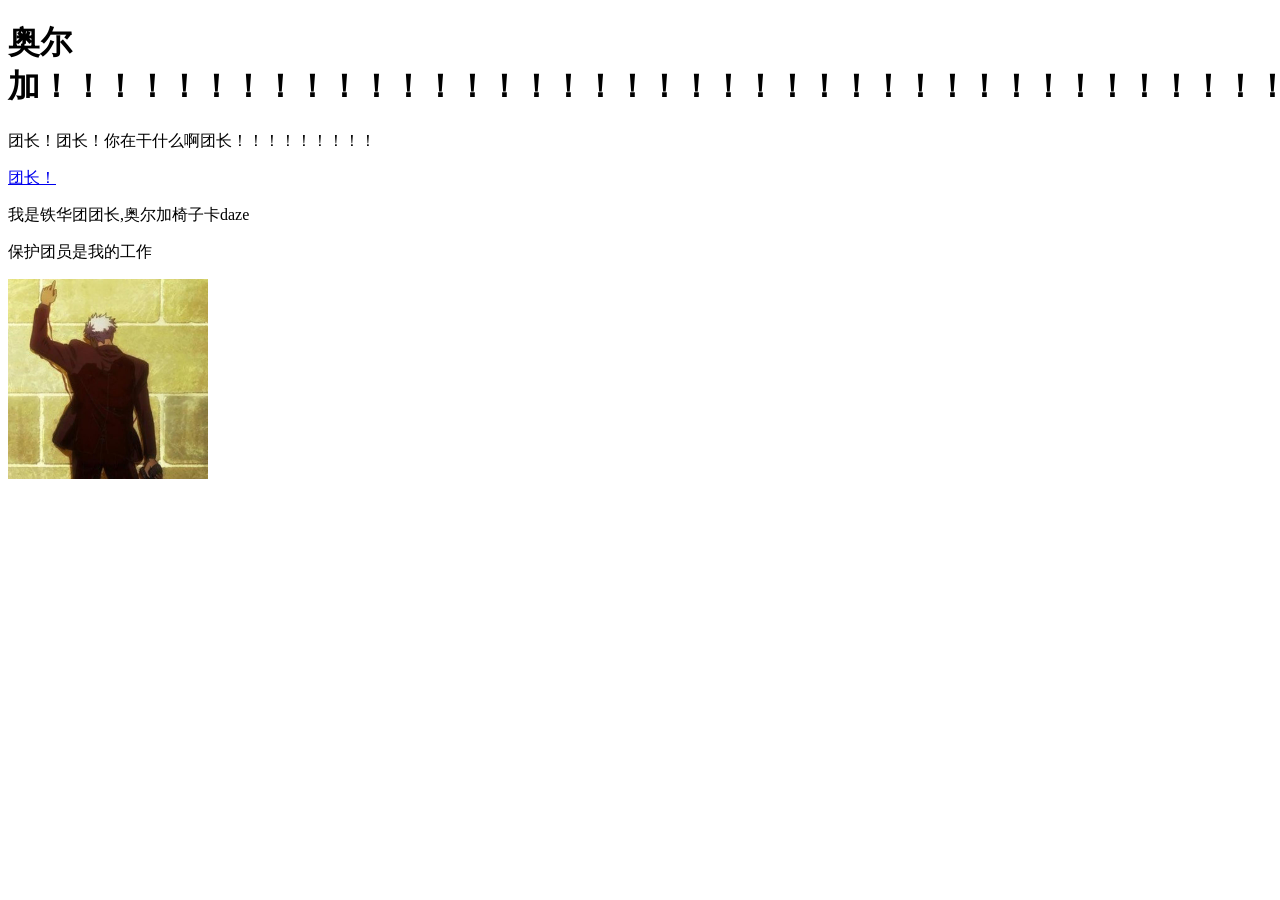
==== index.html @ 38437d91 "a" ====
<!DOCTYPE html>
<html>
    <head>
        <title>团长，车已经准备好了</title>
    </head>
    <body>
        <h1>奥尔加！！！！！！！！！！！！！！！！！！！！！！！！！！！！！！！！！！！！！！！！！！！！！！！</h1>
        <p>团长！团长！你在干什么啊团长！！！！！！！！！</p>
        <a href="https://www.bilibili.com/video/BV1q64y1T7hd/?spm_id_from=333.337.search-card.all.click&vd_source=3422574120bd3150fd8c62546bad571f" target="_blank">团长！</a>
        <br>
        <p>我是铁华团团长,奥尔加椅子卡daze</p>
        <p>保护团员是我的工作</p>
        <img src="./oruga.jfif" alt="picture" width="200tx">
        <br>
    </body>
</html>
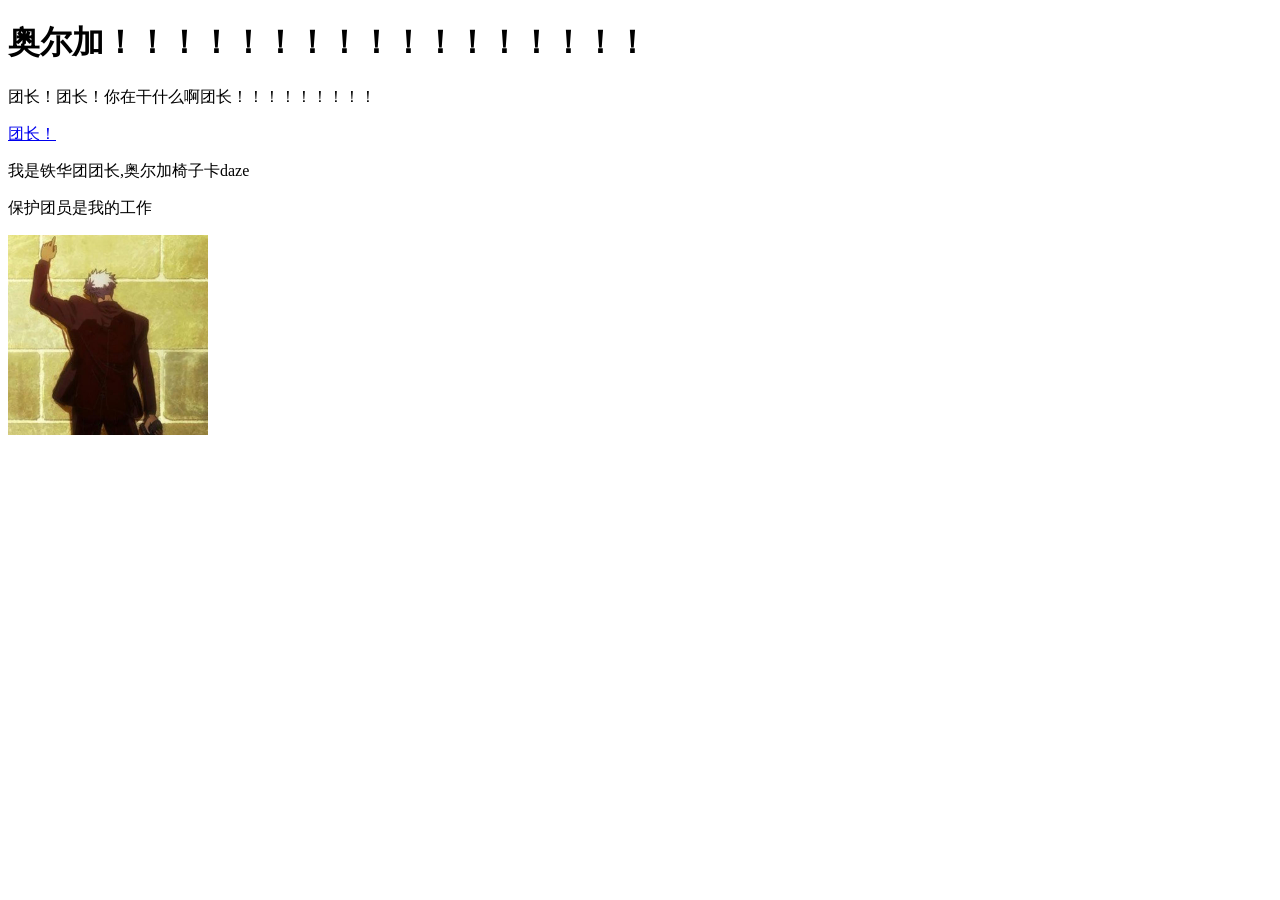
==== commit 15adea35: "Update index.html" ====
--- a/index.html
+++ b/index.html
@@ -4,7 +4,7 @@
         <title>团长，车已经准备好了</title>
     </head>
     <body>
-        <h1>奥尔加！！！！！！！！！！！！！！！！！！！！！！！！！！！！！！！！！！！！！！！！！！！！！！！</h1>
+        <h1>奥尔加！！！！！！！！！！！！！！！！！</h1>
         <p>团长！团长！你在干什么啊团长！！！！！！！！！</p>
         <a href="https://www.bilibili.com/video/BV1q64y1T7hd/?spm_id_from=333.337.search-card.all.click&vd_source=3422574120bd3150fd8c62546bad571f" target="_blank">团长！</a>
         <br>
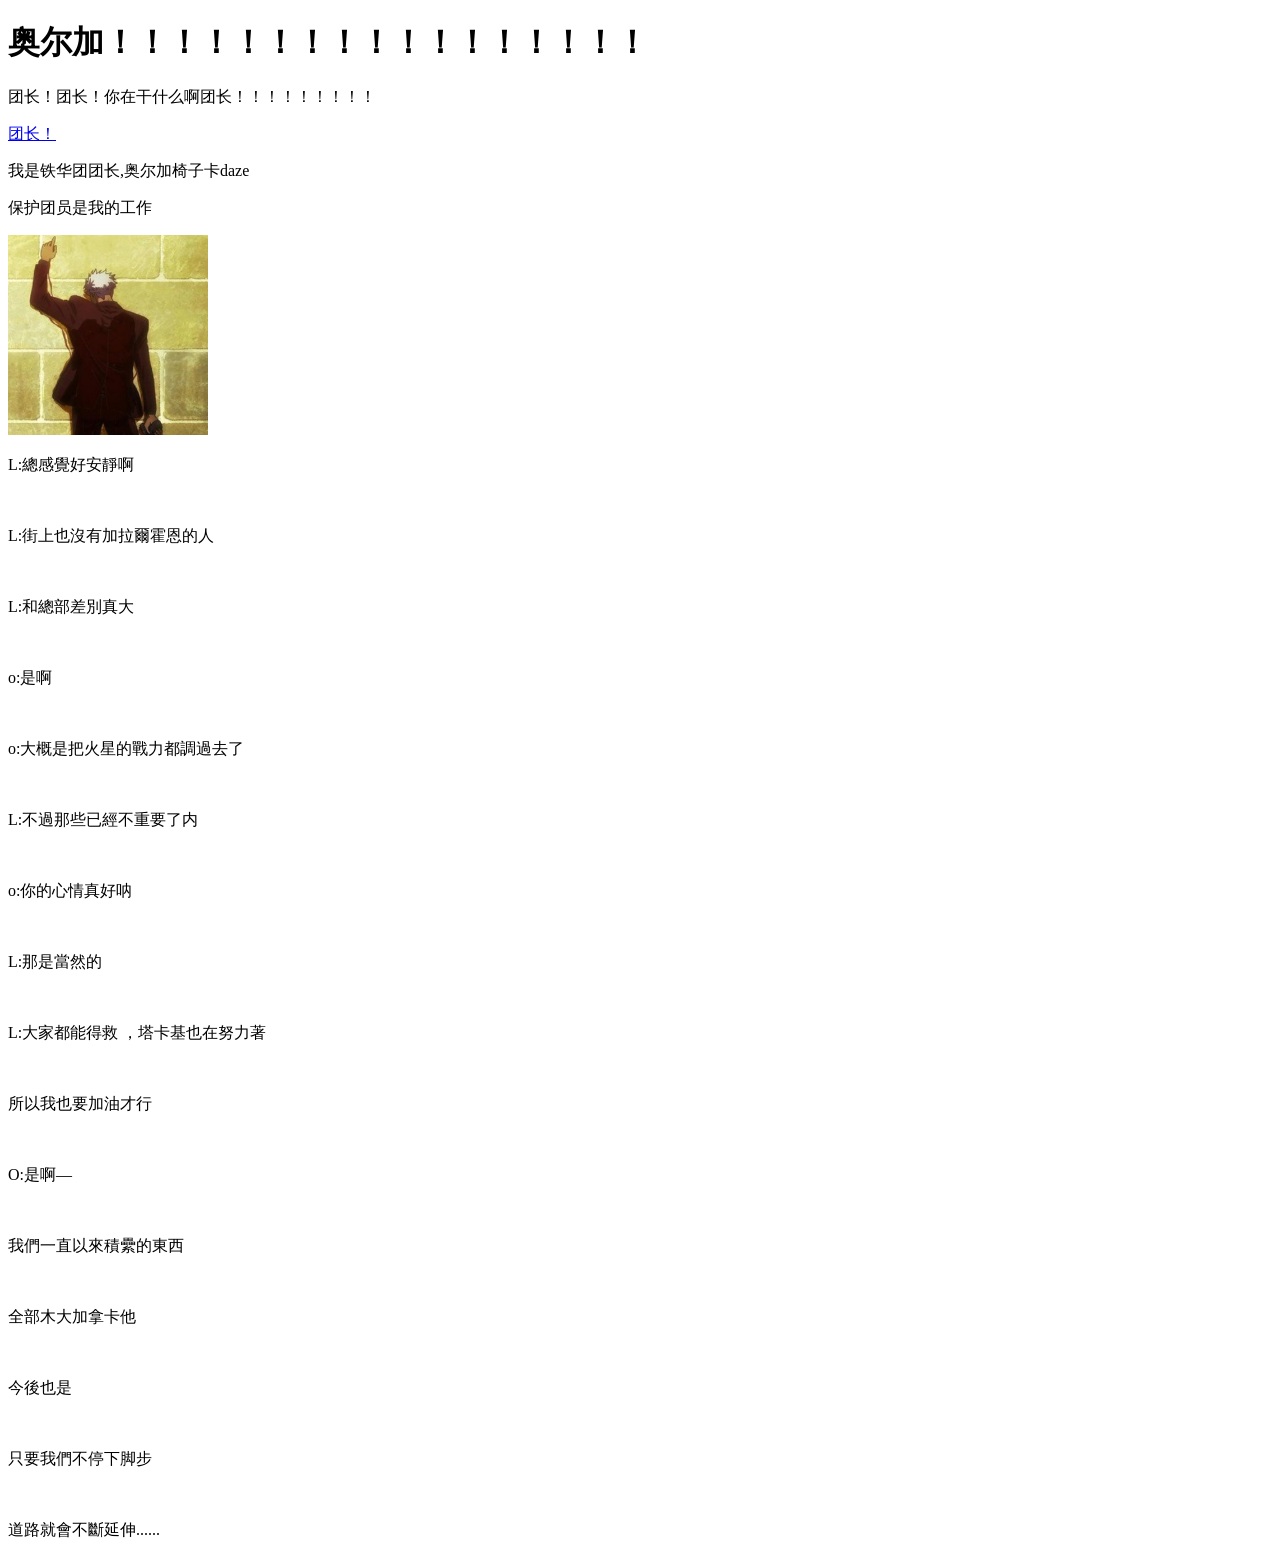
==== commit 1c53f446: "Update index.html" ====
--- a/index.html
+++ b/index.html
@@ -12,5 +12,36 @@
         <p>保护团员是我的工作</p>
         <img src="./oruga.jfif" alt="picture" width="200tx">
         <br>
+        <p>L:總感覺好安靜啊</p>
+        <br>
+        <p>L:街上也沒有加拉爾霍恩的人</p>
+        <br>
+        <p>L:和總部差別真大</p>
+        <br>
+        <p>o:是啊</p>
+        <br>
+        <p>o:大概是把火星的戰力都調過去了</p>
+        <br>
+        <p>L:不過那些已經不重要了内</p>
+        <br>
+        <p>o:你的心情真好呐</p>
+        <br>
+        <p>L:那是當然的</p>
+        <br>
+        <p>L:大家都能得救 ，塔卡基也在努力著</p>
+        <br>
+        <p>   所以我也要加油才行</p>
+        <br>
+        <p>O:是啊—</p>
+        <br>
+        <p>    我們一直以來積纍的東西</p>
+        <br>
+        <p>    全部木大加拿卡他</p>
+        <br>
+        <p>    今後也是</p>
+        <br>
+        <p>    只要我們不停下脚步</p>
+        <br>
+        <p>    道路就會不斷延伸......</p>
     </body>
 </html>
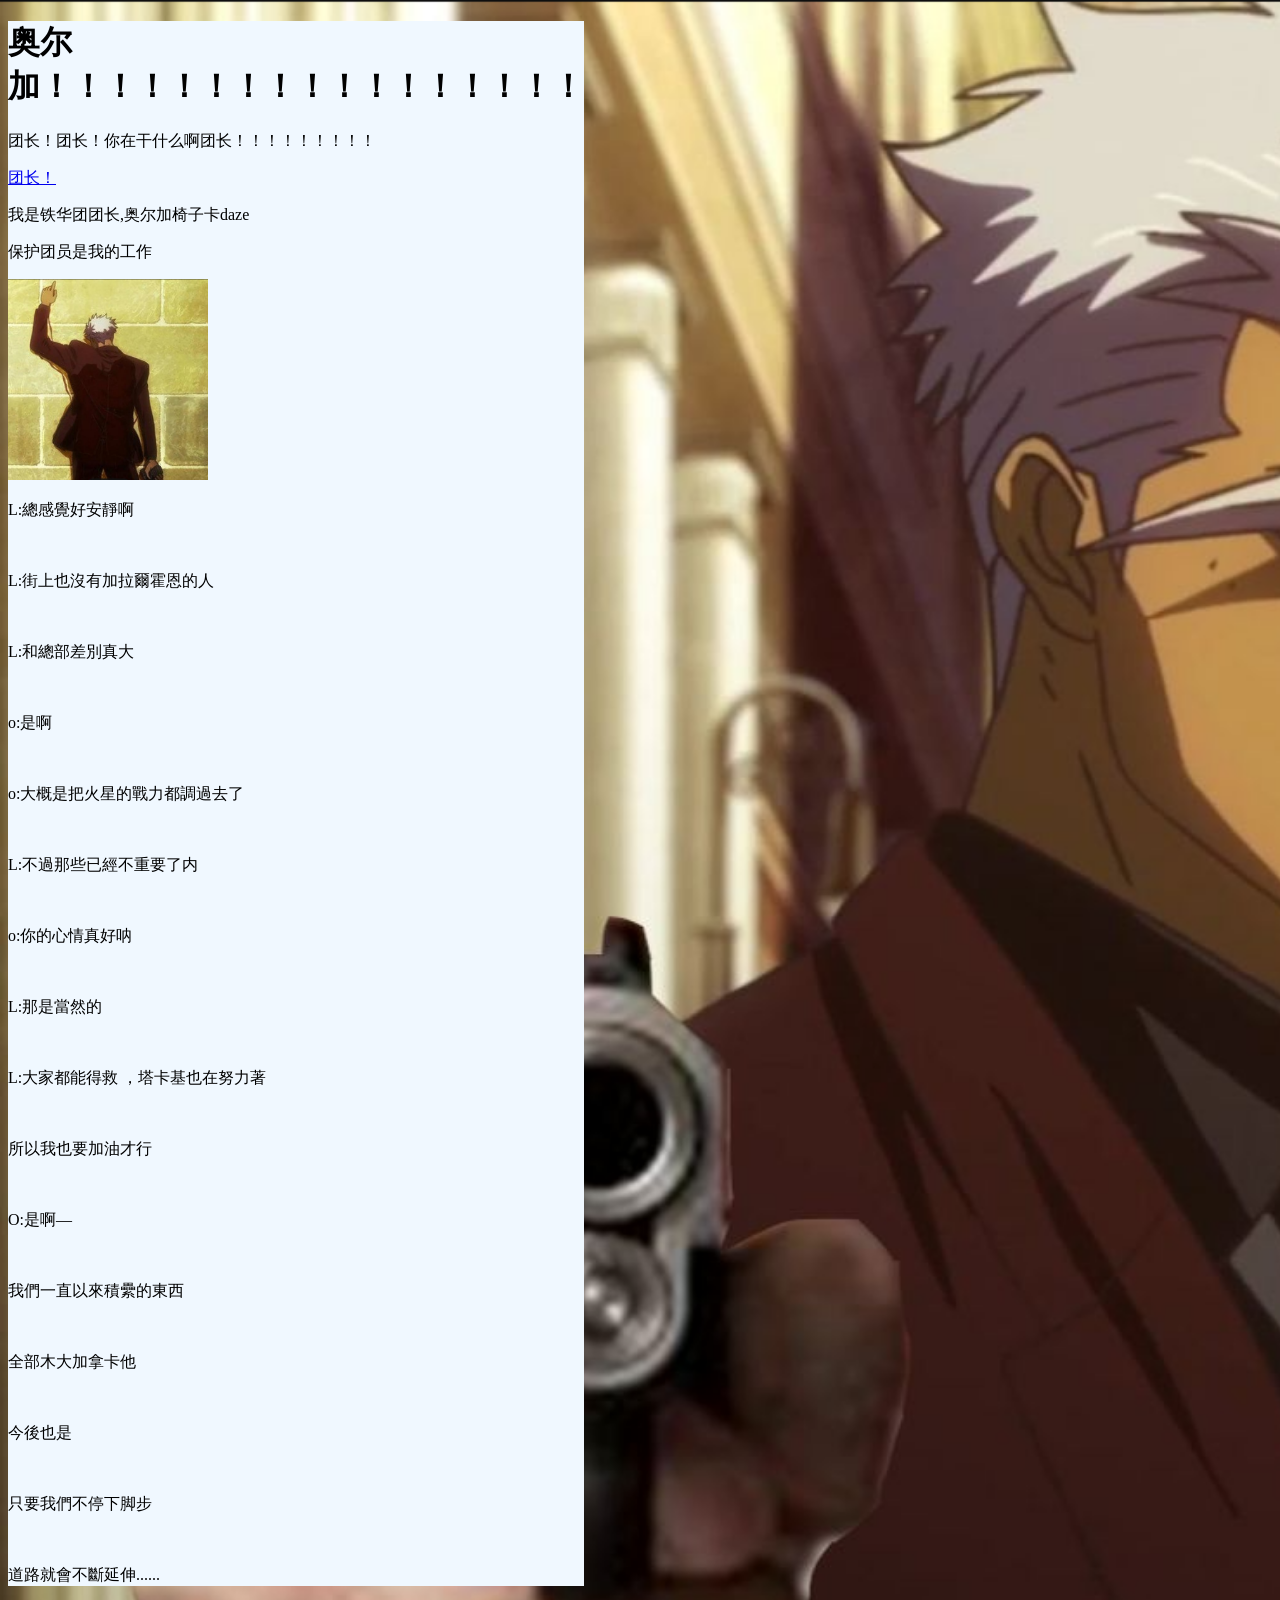
==== commit fc8e3249: "a" ====
--- a/index.html
+++ b/index.html
@@ -2,15 +2,17 @@
 <html>
     <head>
         <title>团长，车已经准备好了</title>
+        <link rel="stylesheet" href="style.css">
     </head>
-    <body>
-        <h1>奥尔加！！！！！！！！！！！！！！！！！</h1>
+    <body class="back">
+        <div class="www">
+            <h1>奥尔加！！！！！！！！！！！！！！！！！</h1>
         <p>团长！团长！你在干什么啊团长！！！！！！！！！</p>
         <a href="https://www.bilibili.com/video/BV1q64y1T7hd/?spm_id_from=333.337.search-card.all.click&vd_source=3422574120bd3150fd8c62546bad571f" target="_blank">团长！</a>
         <br>
         <p>我是铁华团团长,奥尔加椅子卡daze</p>
         <p>保护团员是我的工作</p>
-        <img src="./oruga.jfif" alt="picture" width="200tx">
+        <img src="ooga.png" alt="picture" width="200tx">
         <br>
         <p>L:總感覺好安靜啊</p>
         <br>
@@ -43,5 +45,6 @@
         <p>    只要我們不停下脚步</p>
         <br>
         <p>    道路就會不斷延伸......</p>
+        </div>
     </body>
 </html>
--- a/style.css
+++ b/style.css
@@ -0,0 +1,12 @@
+.back{
+    height: 100%;
+    width: 100%;
+    background: url(oruga.png) no-repeat;
+    background-size: cover;
+    
+}
+.www{
+    width: min-content;
+    height: min-content;
+    background-color: aliceblue;
+}
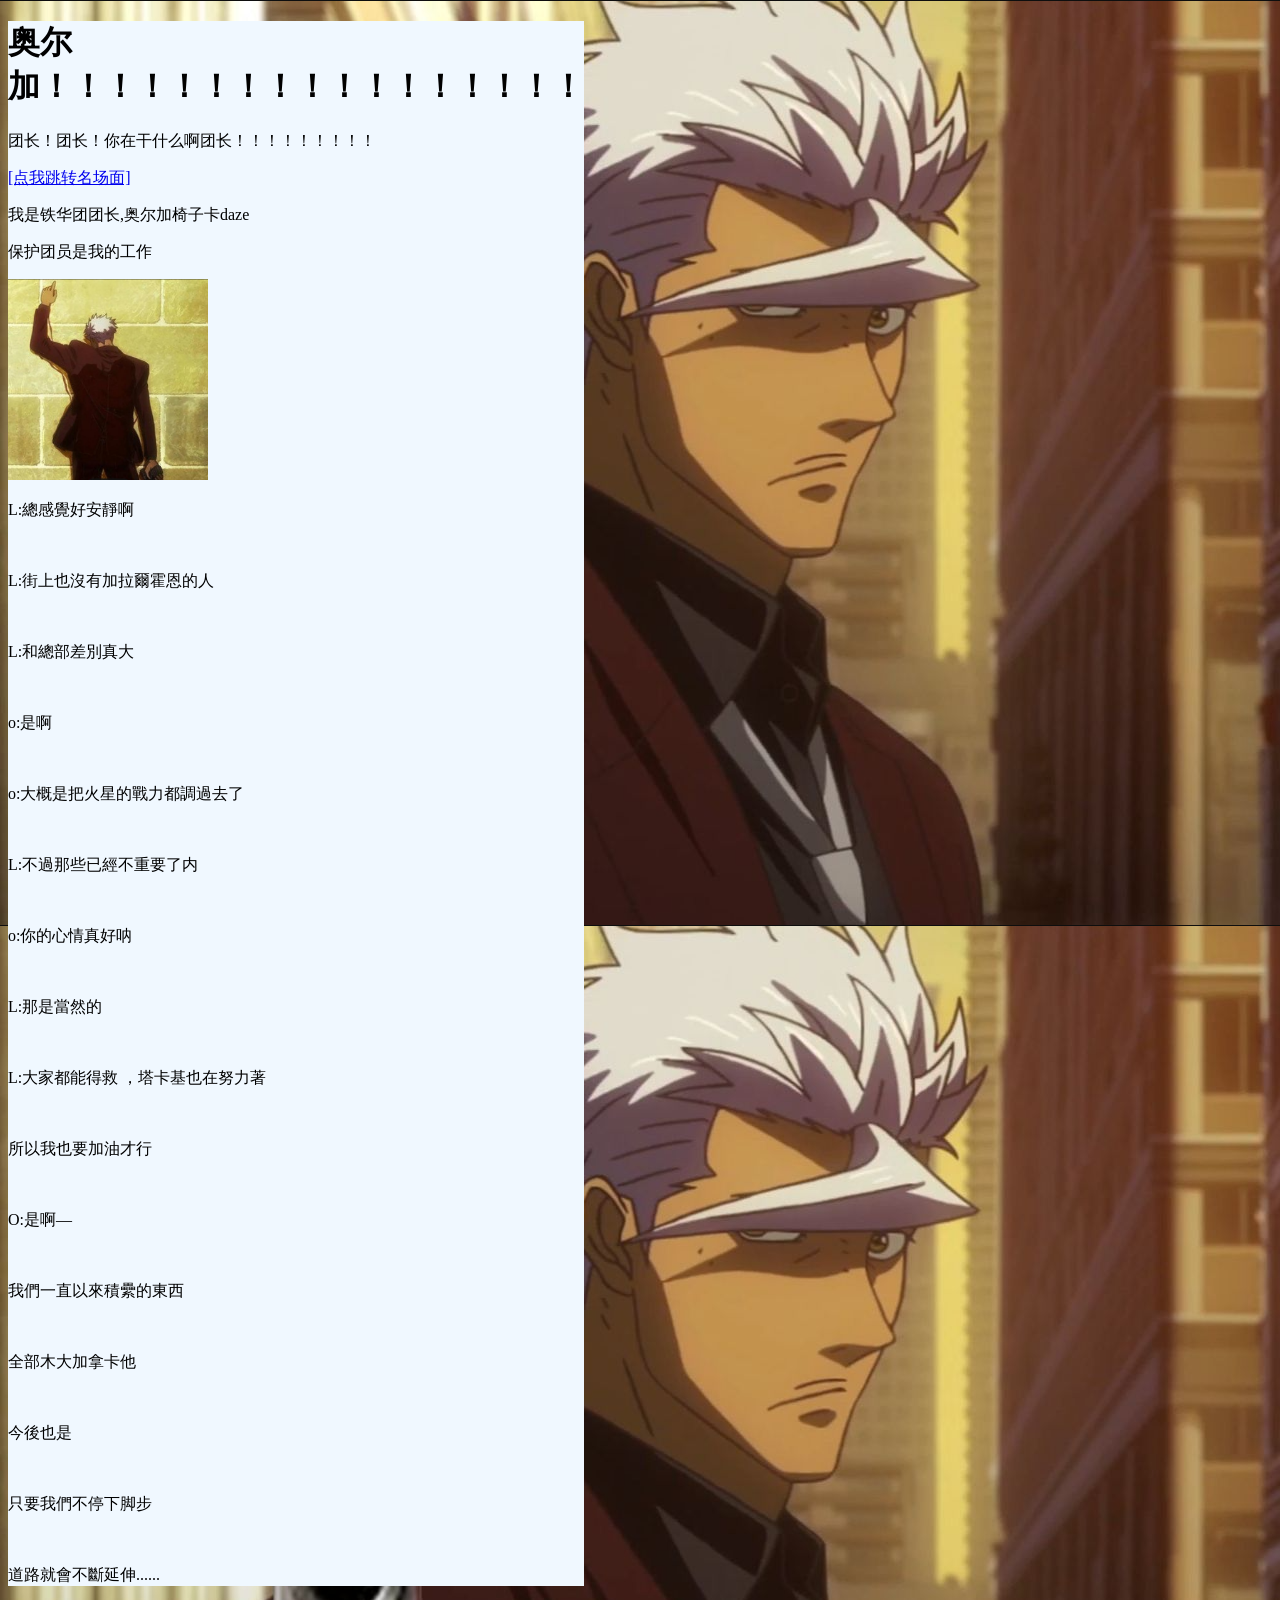
==== commit 563e9cfe: "aa" ====
--- a/index.html
+++ b/index.html
@@ -8,7 +8,7 @@
         <div class="www">
             <h1>奥尔加！！！！！！！！！！！！！！！！！</h1>
         <p>团长！团长！你在干什么啊团长！！！！！！！！！</p>
-        <a href="https://www.bilibili.com/video/BV1q64y1T7hd/?spm_id_from=333.337.search-card.all.click&vd_source=3422574120bd3150fd8c62546bad571f" target="_blank">团长！</a>
+        <a href="https://www.bilibili.com/video/BV1q64y1T7hd/?spm_id_from=333.337.search-card.all.click&vd_source=3422574120bd3150fd8c62546bad571f" target="_blank">[点我跳转名场面]</a>
         <br>
         <p>我是铁华团团长,奥尔加椅子卡daze</p>
         <p>保护团员是我的工作</p>
--- a/style.css
+++ b/style.css
@@ -1,8 +1,5 @@
 .back{
-    height: 100%;
-    width: 100%;
-    background: url(oruga.png) no-repeat;
-    background-size: cover;
+    background: url(oruga.png);
     
 }
 .www{
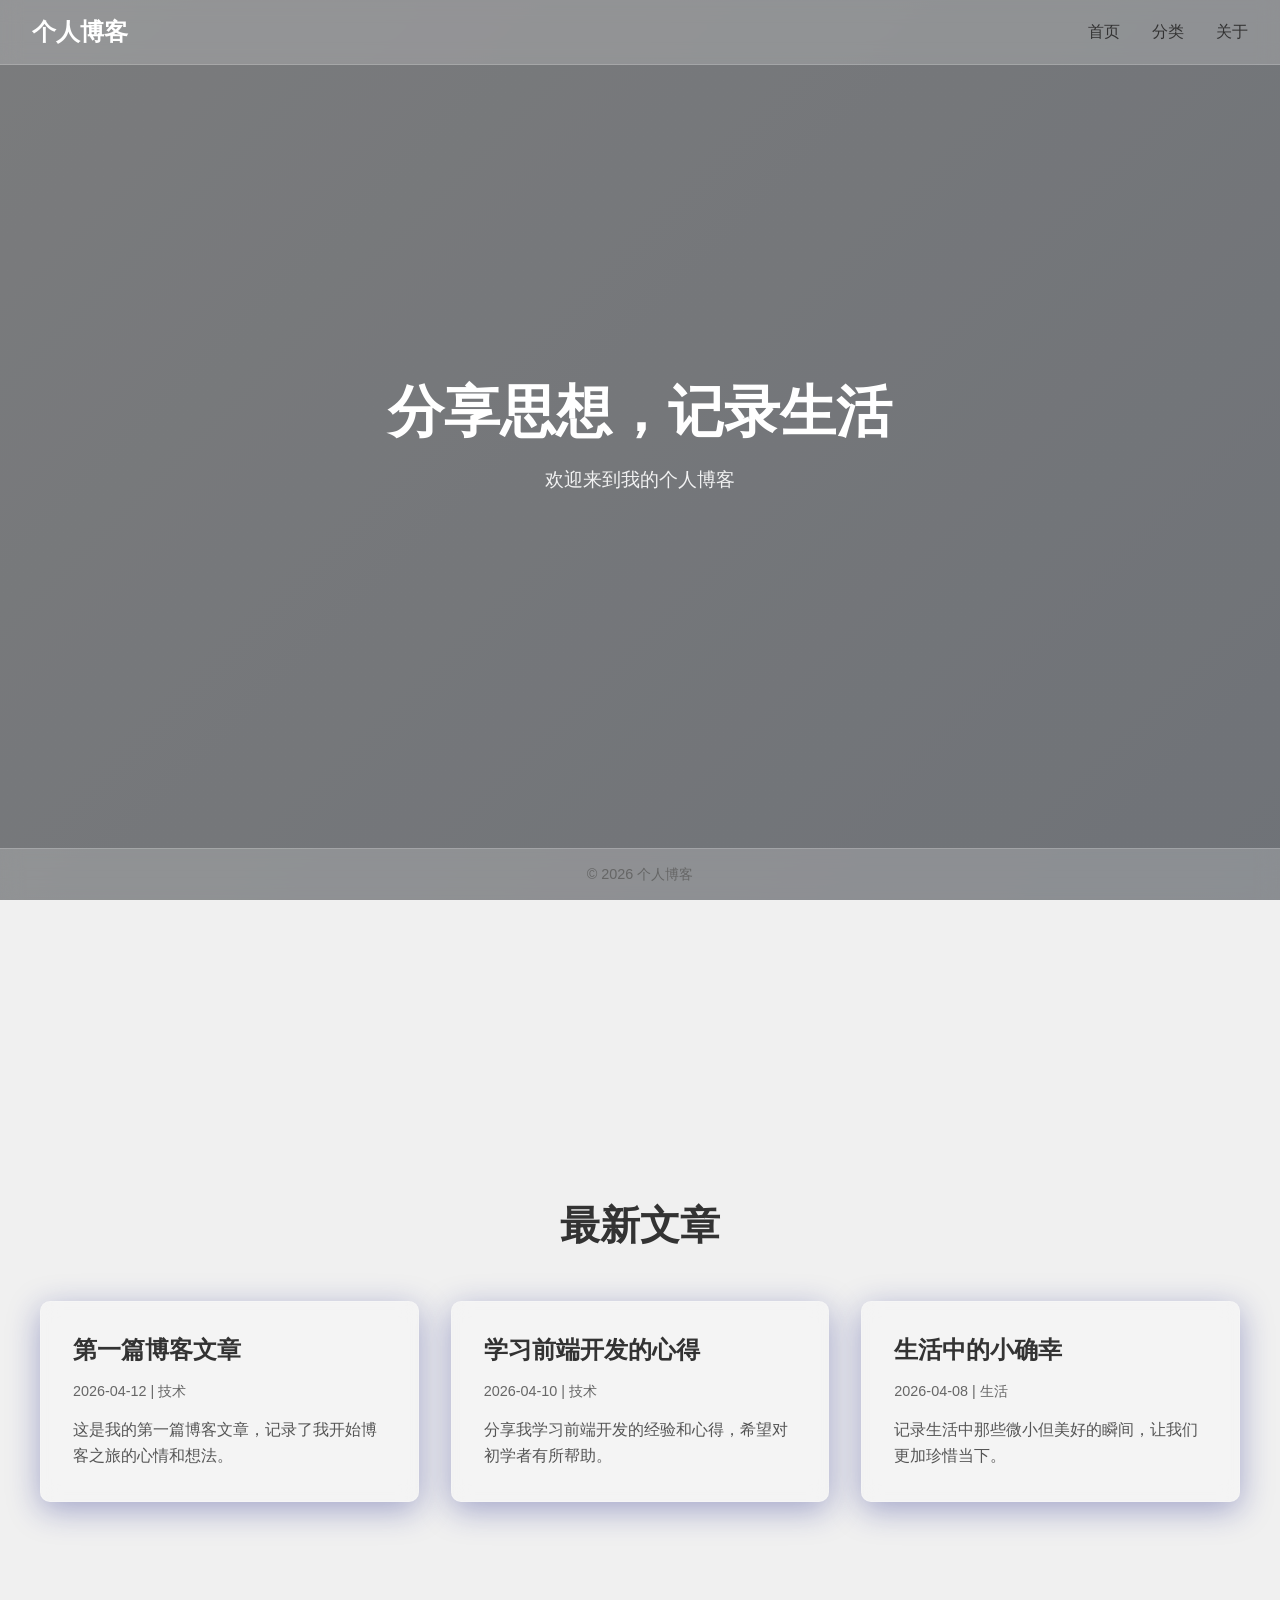
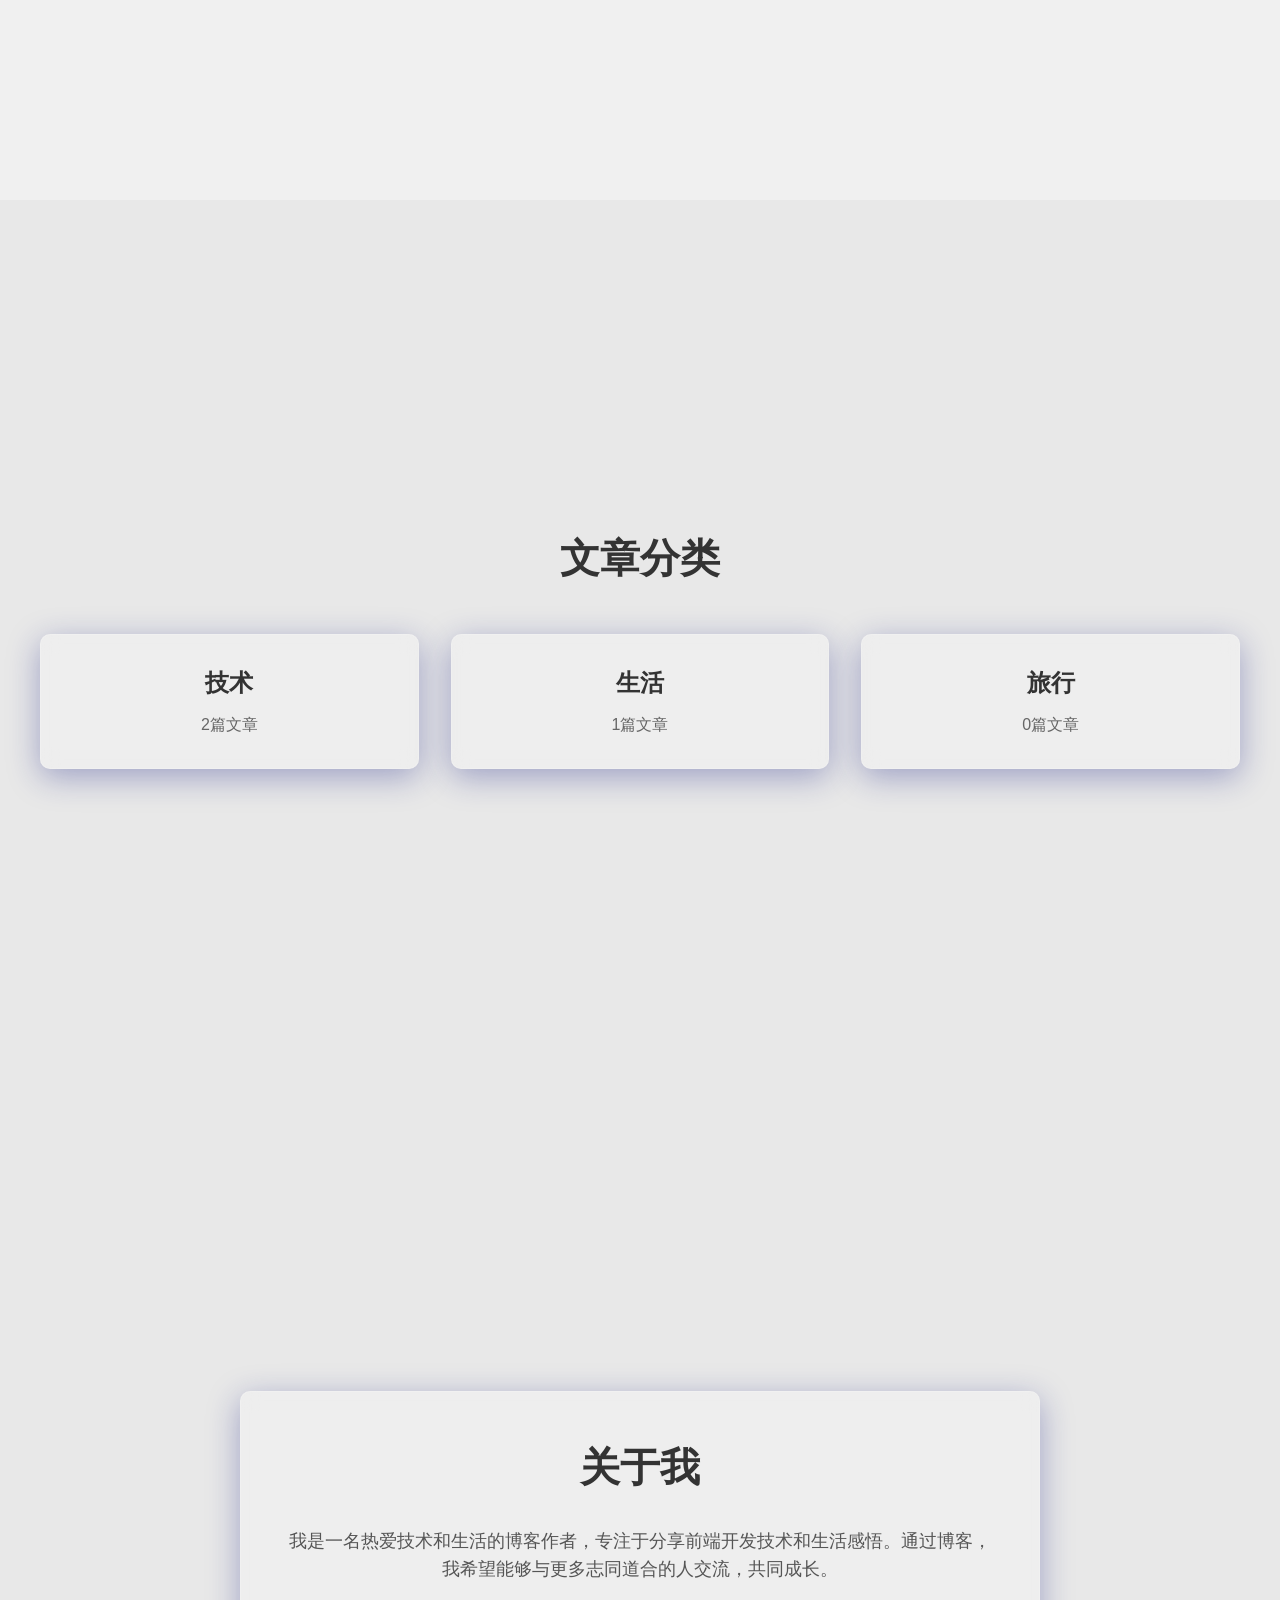
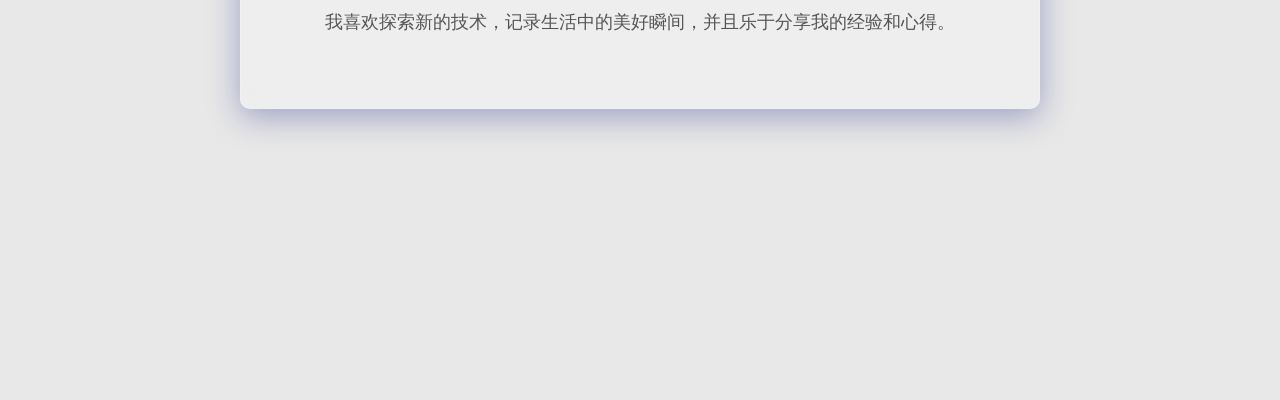
==== commit d0fb7907: "neo web" ====
--- a/index.html
+++ b/index.html
@@ -1,50 +1,83 @@
 <!DOCTYPE html>
-<html>
-    <head>
-        <title>团长，车已经准备好了</title>
-        <link rel="stylesheet" href="style.css">
-    </head>
-    <body class="back">
-        <div class="www">
-            <h1>奥尔加！！！！！！！！！！！！！！！！！</h1>
-        <p>团长！团长！你在干什么啊团长！！！！！！！！！</p>
-        <a href="https://www.bilibili.com/video/BV1q64y1T7hd/?spm_id_from=333.337.search-card.all.click&vd_source=3422574120bd3150fd8c62546bad571f" target="_blank">[点我跳转名场面]</a>
-        <br>
-        <p>我是铁华团团长,奥尔加椅子卡daze</p>
-        <p>保护团员是我的工作</p>
-        <img src="ooga.png" alt="picture" width="200tx">
-        <br>
-        <p>L:總感覺好安靜啊</p>
-        <br>
-        <p>L:街上也沒有加拉爾霍恩的人</p>
-        <br>
-        <p>L:和總部差別真大</p>
-        <br>
-        <p>o:是啊</p>
-        <br>
-        <p>o:大概是把火星的戰力都調過去了</p>
-        <br>
-        <p>L:不過那些已經不重要了内</p>
-        <br>
-        <p>o:你的心情真好呐</p>
-        <br>
-        <p>L:那是當然的</p>
-        <br>
-        <p>L:大家都能得救 ，塔卡基也在努力著</p>
-        <br>
-        <p>   所以我也要加油才行</p>
-        <br>
-        <p>O:是啊—</p>
-        <br>
-        <p>    我們一直以來積纍的東西</p>
-        <br>
-        <p>    全部木大加拿卡他</p>
-        <br>
-        <p>    今後也是</p>
-        <br>
-        <p>    只要我們不停下脚步</p>
-        <br>
-        <p>    道路就會不斷延伸......</p>
-        </div>
-    </body>
+<html lang="zh-CN">
+<head>
+    <meta charset="UTF-8">
+    <meta name="viewport" content="width=device-width, initial-scale=1.0">
+    <title>个人博客</title>
+    <link rel="stylesheet" href="style.css">
+</head>
+<body>
+    <header class="glass-header">
+        <h1><a href="index.html">个人博客</a></h1>
+        <nav>
+            <ul>
+                <li><a href="#home">首页</a></li>
+                <li><a href="#categories">分类</a></li>
+                <li><a href="#about">关于</a></li>
+            </ul>
+        </nav>
+    </header>
+
+    <main>
+        <section id="home" class="full-screen">
+            <div class="hero-content">
+                <h2>分享思想，记录生活</h2>
+                <p>欢迎来到我的个人博客</p>
+            </div>
+        </section>
+
+        <section id="latest-posts" class="full-screen">
+            <h2>最新文章</h2>
+            <div class="posts-container">
+                <article class="post-item glass-effect">
+                    <h3><a href="post1.html">第一篇博客文章</a></h3>
+                    <p class="post-meta">2026-04-12 | 技术</p>
+                    <p class="post-excerpt">这是我的第一篇博客文章，记录了我开始博客之旅的心情和想法。</p>
+                </article>
+                <article class="post-item glass-effect">
+                    <h3><a href="post2.html">学习前端开发的心得</a></h3>
+                    <p class="post-meta">2026-04-10 | 技术</p>
+                    <p class="post-excerpt">分享我学习前端开发的经验和心得，希望对初学者有所帮助。</p>
+                </article>
+                <article class="post-item glass-effect">
+                    <h3><a href="post3.html">生活中的小确幸</a></h3>
+                    <p class="post-meta">2026-04-08 | 生活</p>
+                    <p class="post-excerpt">记录生活中那些微小但美好的瞬间，让我们更加珍惜当下。</p>
+                </article>
+            </div>
+        </section>
+
+        <section id="categories" class="full-screen">
+            <h2>文章分类</h2>
+            <div class="categories-container">
+                <a href="category-tech.html" class="category-item glass-effect">
+                    <h3>技术</h3>
+                    <p>12篇文章</p>
+                </a>
+                <a href="category-life.html" class="category-item glass-effect">
+                    <h3>生活</h3>
+                    <p>8篇文章</p>
+                </a>
+                <a href="category-travel.html" class="category-item glass-effect">
+                    <h3>旅行</h3>
+                    <p>5篇文章</p>
+                </a>
+            </div>
+        </section>
+
+        <section id="about" class="full-screen">
+            <div class="about-content glass-effect">
+                <h2>关于我</h2>
+                <p>我是一名热爱技术和生活的博客作者，专注于分享前端开发技术和生活感悟。通过博客，我希望能够与更多志同道合的人交流，共同成长。</p>
+                <p>我喜欢探索新的技术，记录生活中的美好瞬间，并且乐于分享我的经验和心得。</p>
+            </div>
+        </section>
+    </main>
+
+    <footer class="glass-footer">
+        <p>&copy; 2026 个人博客</p>
+    </footer>
+
+    <script src="script.js"></script>
+</body>
 </html>
--- a/style.css
+++ b/style.css
@@ -1,9 +1,413 @@
-.back{
-    background: url(oruga.png);
-    
-}
-.www{
-    width: min-content;
-    height: min-content;
-    background-color: aliceblue;
+* {
+    margin: 0;
+    padding: 0;
+    box-sizing: border-box;
+}
+
+body {
+    font-family: 'Segoe UI', Tahoma, Geneva, Verdana, sans-serif;
+    background-color: #f0f0f0;
+    background-image: linear-gradient(135deg, #f5f7fa 0%, #c3cfe2 100%);
+    color: #333;
+    overflow-x: hidden;
+}
+
+.glass-effect {
+    background: rgba(255, 255, 255, 0.25);
+    backdrop-filter: blur(10px);
+    -webkit-backdrop-filter: blur(10px);
+    border: 1px solid rgba(255, 255, 255, 0.18);
+    border-radius: 10px;
+    box-shadow: 0 8px 32px 0 rgba(31, 38, 135, 0.37);
+}
+
+.glass-header {
+    position: fixed;
+    top: 0;
+    left: 0;
+    right: 0;
+    z-index: 1000;
+    padding: 1rem 2rem;
+    display: flex;
+    justify-content: space-between;
+    align-items: center;
+    background: rgba(255, 255, 255, 0.2);
+    backdrop-filter: blur(10px);
+    -webkit-backdrop-filter: blur(10px);
+    border-bottom: 1px solid rgba(255, 255, 255, 0.18);
+}
+
+.glass-header h1 {
+    font-size: 1.5rem;
+    font-weight: 600;
+    color: #333;
+}
+
+.glass-header h1 a {
+    color: white;
+    text-decoration: none;
+}
+
+.glass-header h1 a:hover {
+    color: white;
+    text-decoration: none;
+}
+
+nav ul {
+    display: flex;
+    list-style: none;
+    gap: 2rem;
+}
+
+nav a {
+    text-decoration: none;
+    color: #333;
+    font-weight: 500;
+    transition: all 0.3s ease;
+}
+
+nav a:hover {
+    color: #666;
+}
+
+.full-screen {
+    height: 100vh;
+    width: 100vw;
+    display: flex;
+    flex-direction: column;
+    justify-content: center;
+    align-items: center;
+    padding: 2rem;
+    position: relative;
+}
+
+#home {
+    background: linear-gradient(rgba(0, 0, 0, 0.5), rgba(0, 0, 0, 0.5)), url('DMC_6235.jpg');
+    background-size: cover;
+    background-position: center;
+    color: white;
+}
+
+.hero-content {
+    text-align: center;
+    max-width: 800px;
+}
+
+.hero-content h2 {
+    font-size: 3.5rem;
+    margin-bottom: 1rem;
+    font-weight: 700;
+}
+
+.hero-content p {
+    font-size: 1.2rem;
+    margin-bottom: 2rem;
+    opacity: 0.9;
+}
+
+#latest-posts {
+    padding: 5rem 2rem;
+    background-color: #f0f0f0;
+}
+
+#latest-posts h2 {
+    font-size: 2.5rem;
+    margin-bottom: 3rem;
+    color: #333;
+    text-align: center;
+}
+
+.posts-container {
+    display: grid;
+    grid-template-columns: repeat(auto-fit, minmax(300px, 1fr));
+    gap: 2rem;
+    max-width: 1200px;
+    width: 100%;
+    margin: 0 auto;
+}
+
+.post-item {
+    padding: 2rem;
+    border-radius: 10px;
+    transition: transform 0.3s ease;
+}
+
+.post-item:hover {
+    transform: translateY(-5px);
+}
+
+.post-item h3 {
+    font-size: 1.5rem;
+    margin-bottom: 1rem;
+    color: #333;
+}
+
+.post-item h3 a {
+    text-decoration: none;
+    color: #333;
+    transition: color 0.3s ease;
+}
+
+.post-item h3 a:hover {
+    color: #666;
+}
+
+.post-meta {
+    font-size: 0.9rem;
+    color: #666;
+    margin-bottom: 1rem;
+}
+
+.post-excerpt {
+    font-size: 1rem;
+    line-height: 1.6;
+    color: #555;
+}
+
+#categories {
+    padding: 5rem 2rem;
+    background-color: #e8e8e8;
+}
+
+#categories h2 {
+    font-size: 2.5rem;
+    margin-bottom: 3rem;
+    color: #333;
+    text-align: center;
+}
+
+.categories-container {
+    display: grid;
+    grid-template-columns: repeat(auto-fit, minmax(250px, 1fr));
+    gap: 2rem;
+    max-width: 1200px;
+    width: 100%;
+    margin: 0 auto;
+}
+
+.category-item {
+    padding: 2rem;
+    border-radius: 10px;
+    text-align: center;
+    text-decoration: none;
+    color: #333;
+    transition: transform 0.3s ease;
+}
+
+.category-item:hover {
+    transform: translateY(-5px);
+}
+
+.category-item h3 {
+    font-size: 1.5rem;
+    margin-bottom: 1rem;
+    color: #333;
+}
+
+.category-item p {
+    font-size: 1rem;
+    color: #666;
+}
+
+#about {
+    background-color: #e8e8e8;
+}
+
+.about-content {
+    max-width: 800px;
+    padding: 3rem;
+    text-align: center;
+}
+
+.about-content h2 {
+    font-size: 2.5rem;
+    margin-bottom: 2rem;
+    color: #333;
+}
+
+.about-content p {
+    font-size: 1.1rem;
+    line-height: 1.6;
+    margin-bottom: 1.5rem;
+    color: #555;
+}
+
+.glass-footer {
+    position: fixed;
+    bottom: 0;
+    left: 0;
+    right: 0;
+    padding: 1rem 2rem;
+    text-align: center;
+    background: rgba(255, 255, 255, 0.2);
+    backdrop-filter: blur(10px);
+    -webkit-backdrop-filter: blur(10px);
+    border-top: 1px solid rgba(255, 255, 255, 0.18);
+}
+
+.glass-footer p {
+    font-size: 0.9rem;
+    color: #666;
+}
+
+#post-content {
+    padding: 5rem 2rem;
+    background-color: #f0f0f0;
+}
+
+.post-container {
+    max-width: 800px;
+    margin: 0 auto;
+    padding: 3rem;
+}
+
+.post-container h1 {
+    font-size: 2.5rem;
+    margin-bottom: 1.5rem;
+    color: #333;
+}
+
+.post-body {
+    font-size: 1.1rem;
+    line-height: 1.8;
+    color: #555;
+}
+
+.post-body h2 {
+    font-size: 1.8rem;
+    margin: 2rem 0 1rem;
+    color: #333;
+}
+
+.post-body p {
+    margin-bottom: 1.5rem;
+}
+
+#comments {
+    padding: 5rem 2rem;
+    background-color: #e8e8e8;
+}
+
+.comments-container {
+    max-width: 800px;
+    margin: 0 auto;
+    padding: 3rem;
+}
+
+.comments-container h2 {
+    font-size: 2rem;
+    margin-bottom: 2rem;
+    color: #333;
+}
+
+.comment-form h3,
+.comments-list h3 {
+    font-size: 1.5rem;
+    margin-bottom: 1.5rem;
+    color: #333;
+}
+
+.form-group {
+    margin-bottom: 1.5rem;
+}
+
+.form-group label {
+    display: block;
+    margin-bottom: 0.5rem;
+    font-weight: 500;
+    color: #333;
+}
+
+.form-group input,
+.form-group textarea {
+    width: 100%;
+    padding: 0.8rem;
+    border: 1px solid #ddd;
+    border-radius: 5px;
+    font-size: 1rem;
+}
+
+.form-group textarea {
+    resize: vertical;
+}
+
+.submit-btn {
+    background-color: #333;
+    color: white;
+    padding: 0.8rem 1.5rem;
+    border: none;
+    border-radius: 5px;
+    font-size: 1rem;
+    cursor: pointer;
+    transition: background-color 0.3s ease;
+}
+
+.submit-btn:hover {
+    background-color: #555;
+}
+
+#related-posts {
+    padding: 5rem 2rem;
+    background-color: #f0f0f0;
+}
+
+#related-posts h2 {
+    font-size: 2rem;
+    margin-bottom: 2rem;
+    color: #333;
+    text-align: center;
+}
+
+#category-content {
+    padding: 5rem 2rem;
+    background-color: #f0f0f0;
+}
+
+#category-content h2 {
+    font-size: 2.5rem;
+    margin-bottom: 3rem;
+    color: #333;
+    text-align: center;
+}
+
+@media (max-width: 768px) {
+    .glass-header {
+        padding: 1rem;
+    }
+    
+    .glass-header h1 {
+        font-size: 1.2rem;
+    }
+    
+    nav ul {
+        gap: 1rem;
+    }
+    
+    .hero-content h2 {
+        font-size: 2.5rem;
+    }
+    
+    .posts-container {
+        grid-template-columns: 1fr;
+    }
+    
+    .categories-container {
+        grid-template-columns: 1fr;
+    }
+    
+    .about-content {
+        padding: 2rem;
+    }
+    
+    .post-container {
+        padding: 2rem;
+    }
+    
+    .post-container h1 {
+        font-size: 2rem;
+    }
+    
+    .comments-container {
+        padding: 2rem;
+    }
 }
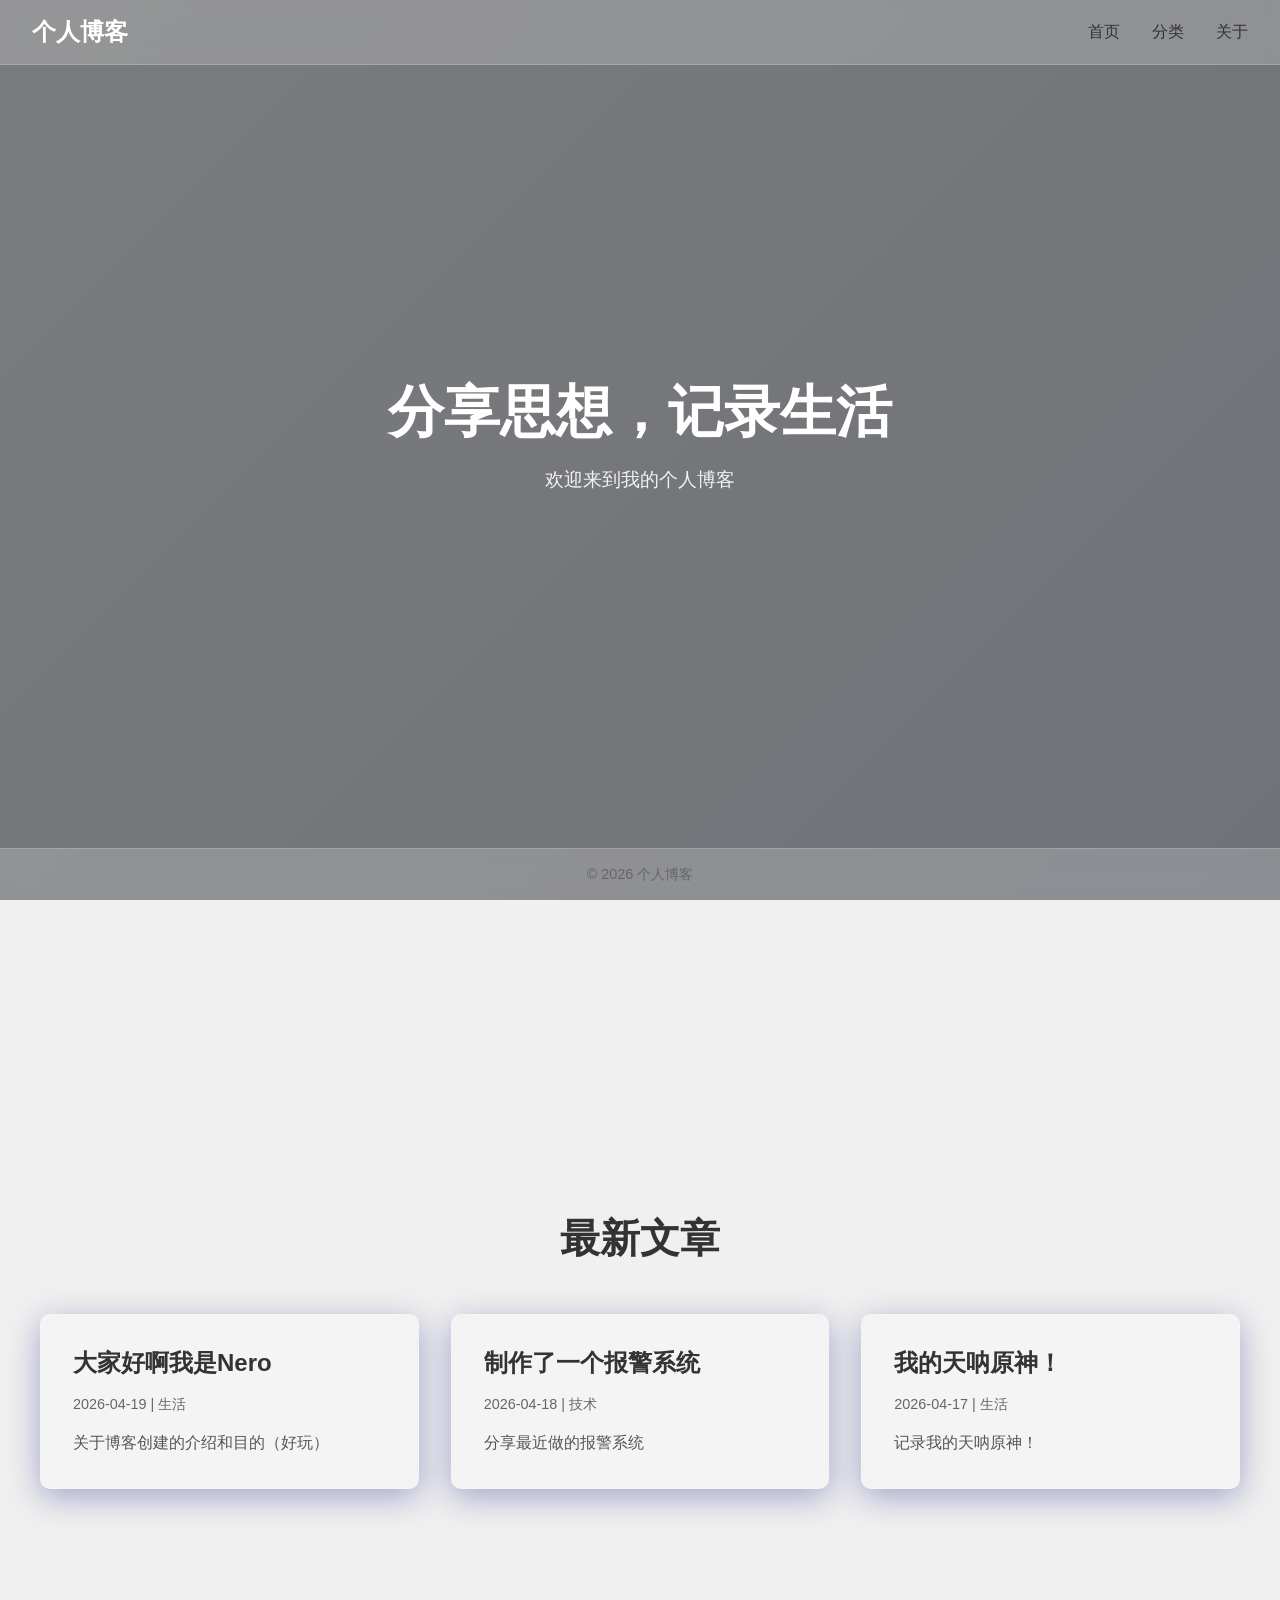
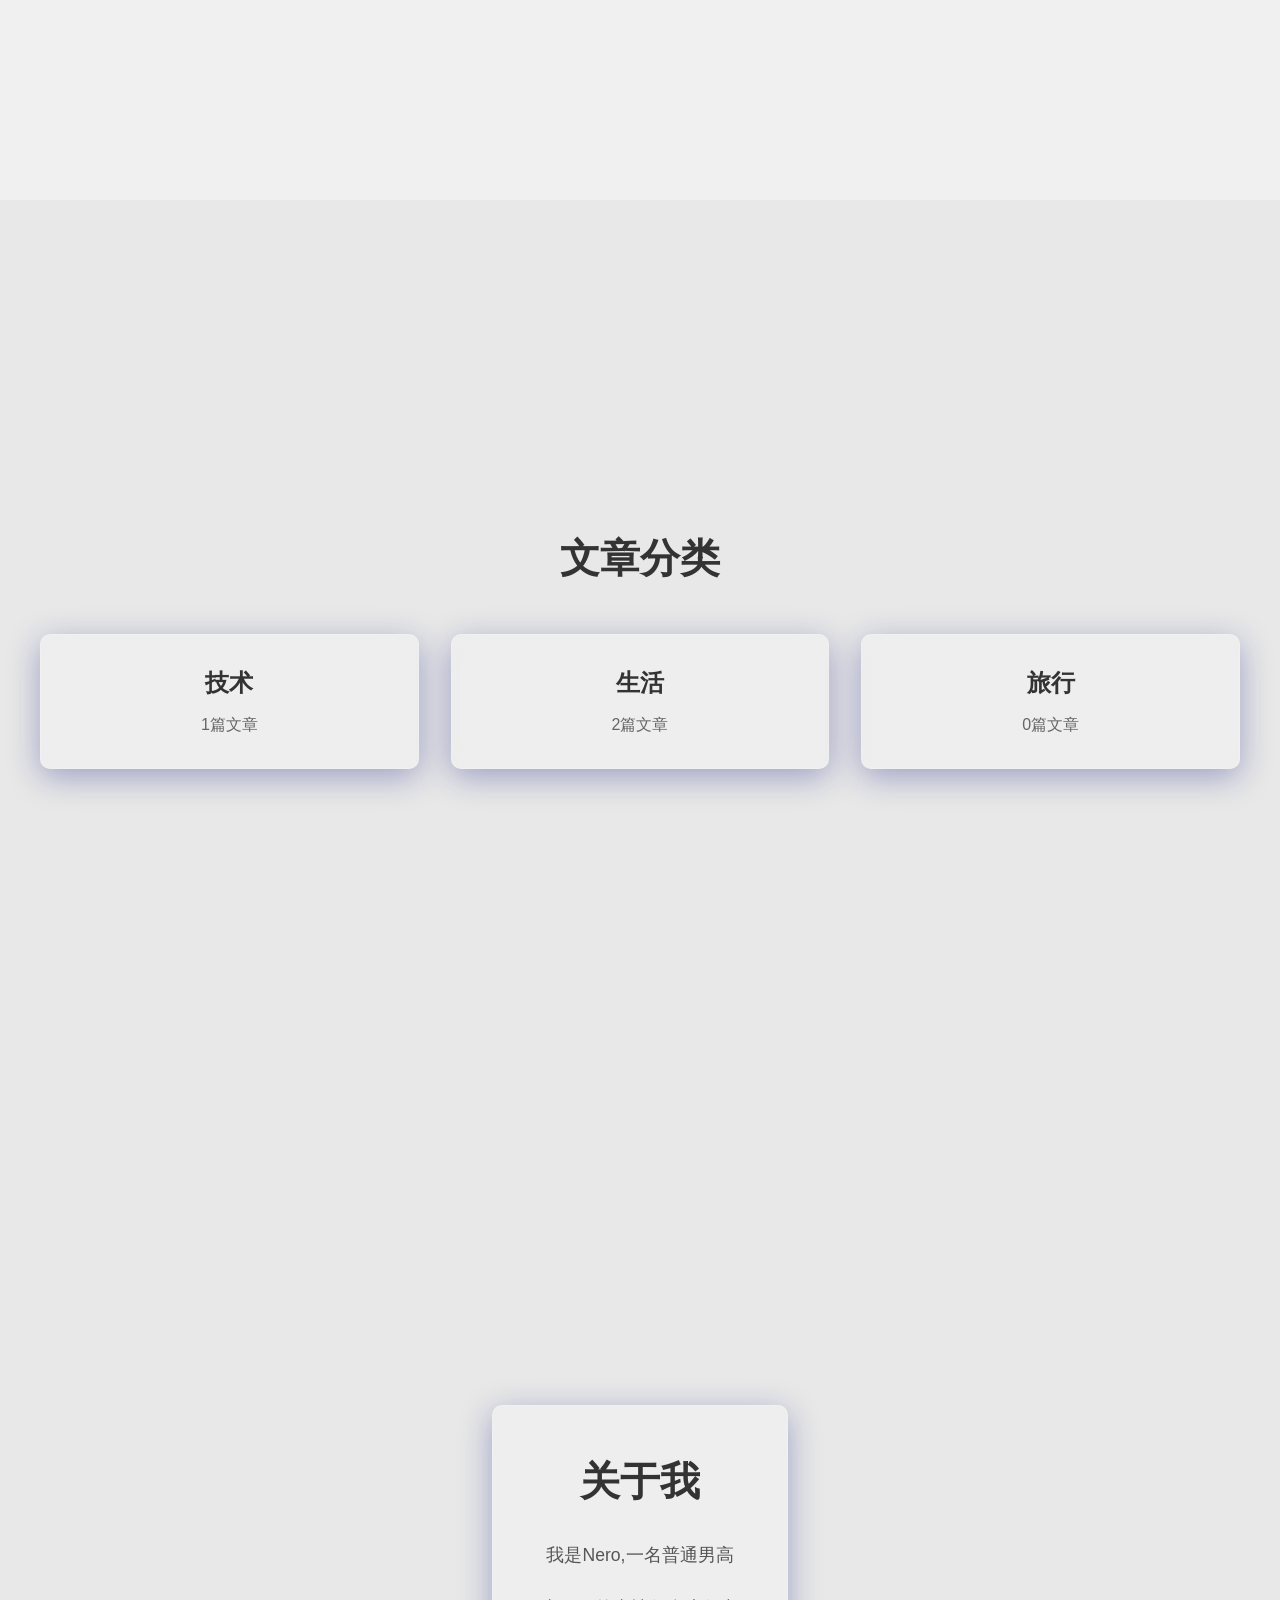
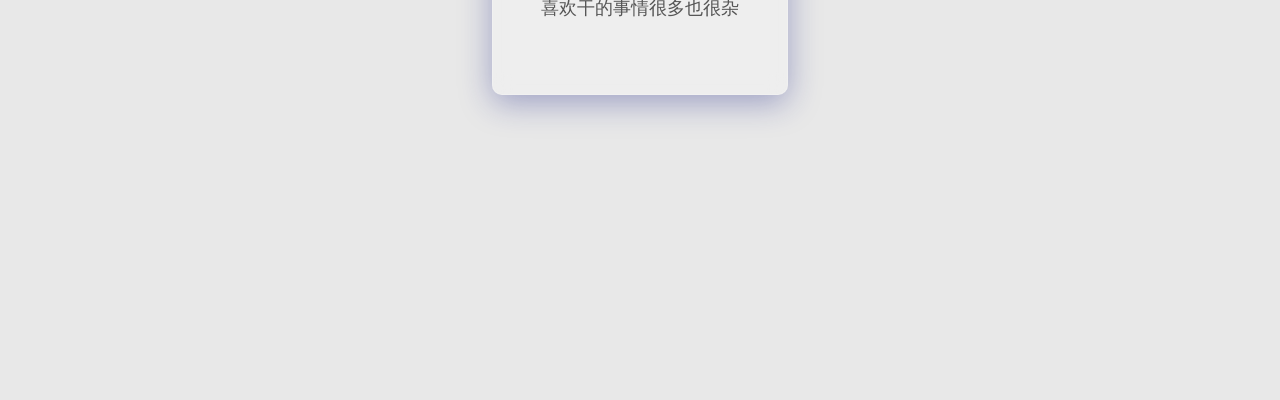
==== commit 0824f467: "修改了许多bug" ====
--- a/index.html
+++ b/index.html
@@ -28,48 +28,21 @@
 
         <section id="latest-posts" class="full-screen">
             <h2>最新文章</h2>
-            <div class="posts-container">
-                <article class="post-item glass-effect">
-                    <h3><a href="post1.html">第一篇博客文章</a></h3>
-                    <p class="post-meta">2026-04-12 | 技术</p>
-                    <p class="post-excerpt">这是我的第一篇博客文章，记录了我开始博客之旅的心情和想法。</p>
-                </article>
-                <article class="post-item glass-effect">
-                    <h3><a href="post2.html">学习前端开发的心得</a></h3>
-                    <p class="post-meta">2026-04-10 | 技术</p>
-                    <p class="post-excerpt">分享我学习前端开发的经验和心得，希望对初学者有所帮助。</p>
-                </article>
-                <article class="post-item glass-effect">
-                    <h3><a href="post3.html">生活中的小确幸</a></h3>
-                    <p class="post-meta">2026-04-08 | 生活</p>
-                    <p class="post-excerpt">记录生活中那些微小但美好的瞬间，让我们更加珍惜当下。</p>
-                </article>
+            <div class="posts-container" id="posts-container">
             </div>
         </section>
 
         <section id="categories" class="full-screen">
             <h2>文章分类</h2>
-            <div class="categories-container">
-                <a href="category-tech.html" class="category-item glass-effect">
-                    <h3>技术</h3>
-                    <p>12篇文章</p>
-                </a>
-                <a href="category-life.html" class="category-item glass-effect">
-                    <h3>生活</h3>
-                    <p>8篇文章</p>
-                </a>
-                <a href="category-travel.html" class="category-item glass-effect">
-                    <h3>旅行</h3>
-                    <p>5篇文章</p>
-                </a>
+            <div class="categories-container" id="categories-container">
             </div>
         </section>
 
         <section id="about" class="full-screen">
             <div class="about-content glass-effect">
                 <h2>关于我</h2>
-                <p>我是一名热爱技术和生活的博客作者，专注于分享前端开发技术和生活感悟。通过博客，我希望能够与更多志同道合的人交流，共同成长。</p>
-                <p>我喜欢探索新的技术，记录生活中的美好瞬间，并且乐于分享我的经验和心得。</p>
+                <p>我是Nero,一名普通男高</p>
+                <p>喜欢干的事情很多也很杂</p>
             </div>
         </section>
     </main>
@@ -78,6 +51,7 @@
         <p>&copy; 2026 个人博客</p>
     </footer>
 
+    <script src="data.js"></script>
     <script src="script.js"></script>
 </body>
 </html>
--- a/style.css
+++ b/style.css
@@ -82,7 +82,7 @@
 }
 
 #home {
-    background: linear-gradient(rgba(0, 0, 0, 0.5), rgba(0, 0, 0, 0.5)), url('DMC_6235.jpg');
+    background: linear-gradient(rgba(0, 0, 0, 0.5), rgba(0, 0, 0, 0.5)), url('DMC_6574.JPG');
     background-size: cover;
     background-position: center;
     color: white;
